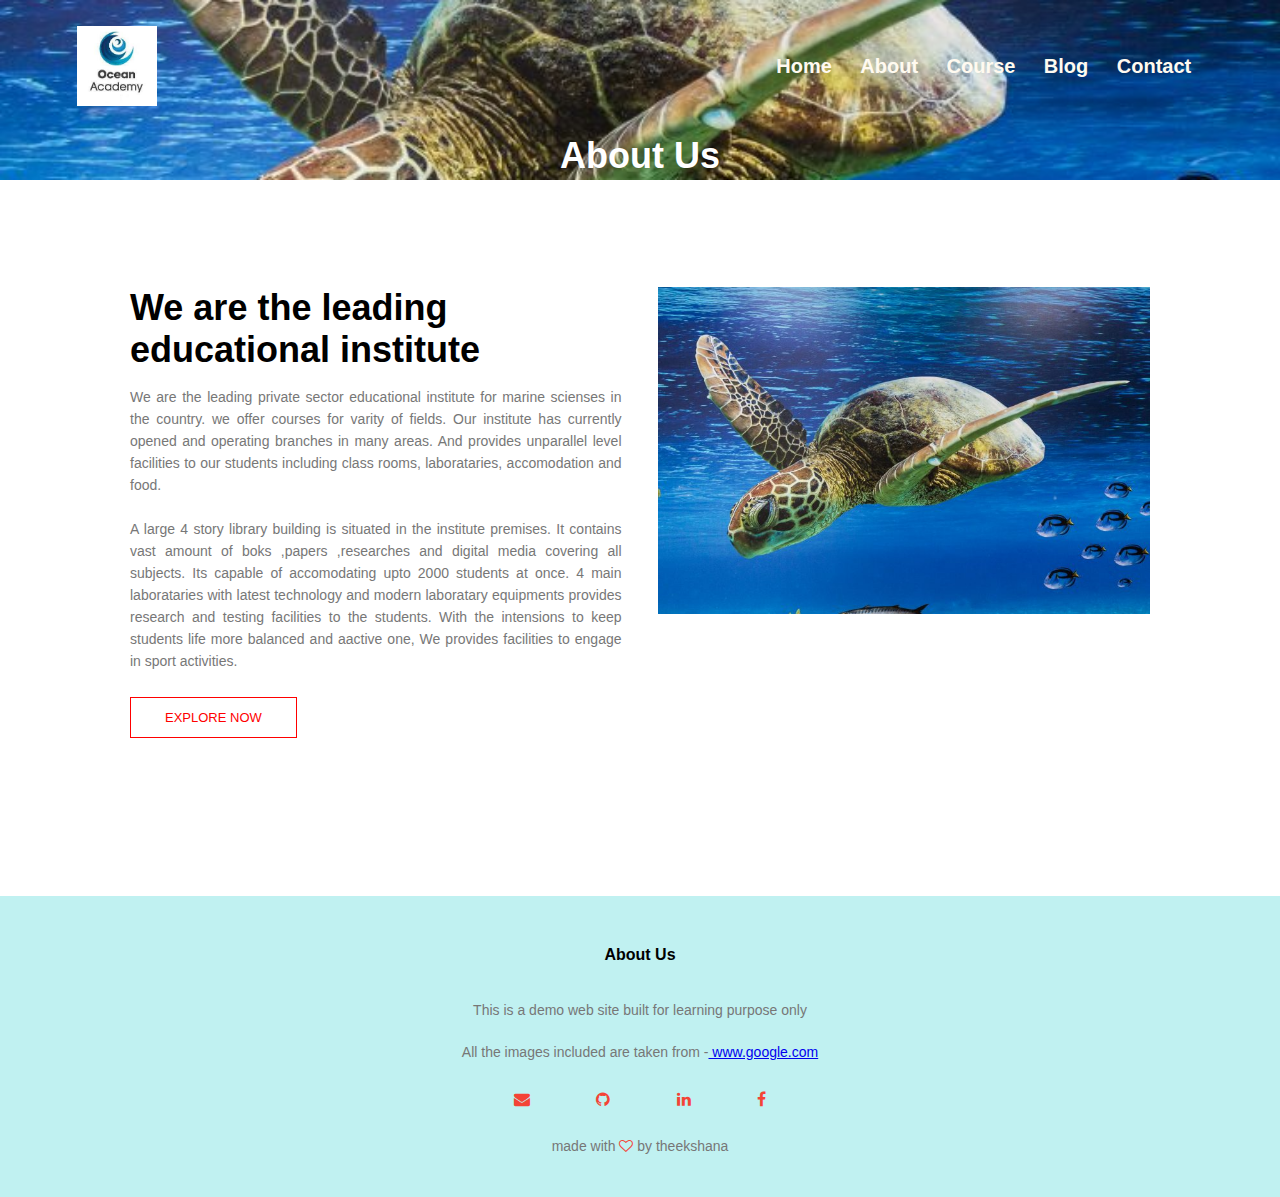
==== about.html @ 11829bfe "about us page" ====
<!DOCTYPE html>
<html lang="en">
<head>
    <meta charset="UTF-8">
    <meta http-equiv="X-UA-Compatible" content="IE=edge">
    <meta name="viewport" content="width=device-width, initial-scale=1.0">
    <title>About Us</title>
    <link rel="stylesheet" href="https://cdnjs.cloudflare.com/ajax/libs/font-awesome/4.7.0/css/font-awesome.min.css">
    <link rel="stylesheet" href="style.css">
    <script src="index.js"></script>

</head>
<body>   

    <section class="sub-header" style="background-image: url(images/about-header.jpg);">
        <nav>
            <a href="index.html"><img src="images/logo.jpg" alt="" srcset=""></a>
            <div class="nav-links" id="navLinks">
                <i class="fa fa-times" onclick="hideMenu()"></i>
                <ul>
                    <li><a href="index.html">Home</a></li>
                    <li><a href="about.html">About</a></li>
                    <li><a href="">Course</a></li>
                    <li><a href="">Blog</a></li>
                    <li><a href="">Contact</a></li>
                </ul>
            </div>
            <i class="fa fa-bars" onclick="showMenu()"></i>
        </nav>

    <h1>About Us</h1>
</section>     

<!-- --------about us content -->
<section class="about">
    <div class="row">
        <div class="about-col">
            <h1>We are the leading educational institute</h1>
            <p>
                We are the leading private sector educational institute for marine scienses in the country. we  offer courses for varity of fields. Our institute has currently opened and operating branches in many areas.
                And provides unparallel level facilities to our students including class rooms, laborataries, accomodation and food.
                <br> <br> A large 4 story library building is situated in the institute premises. It contains vast amount of boks ,papers ,researches and digital media covering all subjects. Its capable of accomodating upto 2000 students at once.
                4 main laborataries with latest technology and modern laboratary equipments provides research and testing facilities to the students.
                With the intensions to keep students life more balanced and aactive one, We provides facilities to engage in sport activities.

            </p>
            <a class="hero-btn about-btn" href="">EXPLORE NOW</a>
        </div>
        <div class="about-col">
                    <img src="images/about-content.jpg" alt="image">
        </div>
    </div>
</section>



<!-- --------footer -->

<section class="footer">
    <h4>About Us</h4>
    <p>This is a demo web site built for learning purpose only</p>
    <p>All the images included are taken from -<a href="http://www.google.com"> www.google.com</a></p>
    
    <div class="icons">
        <a href="https://theekshanamadumal@gmail.com" target="_blank"><i class="fa fa-envelope"></i></a>
        <a href="https://github.com/theekshanamadumal" target="_blank"><i class="fa fa-github"></i></a>
        <a href="https://www.linkedin.com/in/theekshana-madumal-047261177" target="_blank"><i class="fa fa-linkedin"></i></a>
        <a href="https://www.facebook.com/theekshana.madumal" target="_blank"><i class="fa fa-facebook"></i></a>
    </div>

    <p>made with <i class="fa fa-heart-o"></i> by theekshana</p>
</section>

<!-- ----js for toggle navbar------  -->
    <script>
        var navLinks=document.getElementById("navLinks")   ;
        function showMenu() {
            navLinks.style.right="0"
        }
        function hideMenu() {
            navLinks.style.right="-200px"
        }
    </script>
</body>
</html>
---- style.css ----
*{
    margin: 0;
    padding: 0;
    font-family: Arial, Helvetica, sans-serif;
}

.header{
    min-height: 100vh;
    width: 100%;
    background-image: linear-gradient(rgba(4,9,30,0.7),rgba(4,9,30,0.7));
    background-position: center;
    background-size: cover;
    position: relative;

}

nav img{
    width: 80px;
    height: 80px;
}

nav{
    display: flex;
    padding: 2% 6%;
    justify-content: space-between;
    align-items: center;
}


.nav-links ul li {
    list-style: none;
    display: inline-block;
    padding: 8px 12px;
    position: relative;
}

.nav-links ul li a {
    color:floralwhite;
    text-decoration:none;
    font-size: 20px;
    font-weight: 600;
   
}

.nav-links ul li::after {
    content: '';
    width: 0%;
    height: 3px;
    background: #8b170d;
    display: block;
    margin: auto;
    transition: 0.5s;
    
}

.nav-links ul li:hover::after {
    width: 100%;
    
}

.text-box{
    width: 95%;
    color: azure;
    position: absolute;
    top: 50%;
    bottom: 50%;
    transform: translate(0%,0%);
    text-align:center;

}

.text-box h1{
    font-size: 62px;
}

.text-box p{
    margin: 10px 0 40px;
    font-size: 14px;
    color: #fff;
}

.hero-btn{
    display: inline-block;
    text-decoration: none;
    color: #fff;
    border: 1px solid #fff;
    padding: 12px 34px;
    font-size: 13px;
    background: transparent;
    position: relative;
    cursor: pointer;

}

.hero-btn:hover{
    border: 1px solid #791007;
    background-color:  #791007;
    transition: 1s;
}

nav .fa{
    display:none;
}

@media (max-width:700px) {
    .text-box h1{
        font-size: 20px;
    }
    .nav-links ul li{
        display: block;
    }

    .nav-links{
        position: absolute;
        background: crimson;
        height: 100vh;
        width: 200px;
        top : 0 ;
        right: -200px ;
        text-align: left;
        z-index: 2;
        transition: 1s;
        
    }

    nav .fa{
        display: block;
        color: #fff;
        margin: 10px;
        font-size: 22px;
        cursor: pointer;
    }

    .nav-links ul{
        padding: 30px;
    }


}


/* course section */

.course{
    width: 80%;
    margin: auto;
    text-align: center;
    padding-top: 100px;
}

h1{
    font-size: 36px;
    font-weight: 600;
}

p{
    color: #777;
    font-size: 14px;
    font-weight: 300;
    line-height: 22px;
    padding: 10px;
}

.row{
    margin-top: 5%;
    display: flex;
    justify-content: space-between;
}

.course-col{
    flex-basis: 31%;
    background: #fff3f3;
    border-radius: 10px;
    margin-bottom: 5%;
    padding: 20px 12px;
    box-sizing: border-box;
}

h3{
    text-align: center;
    font-weight: 600;
    margin: 10px 0;
}

.course-col:hover{
    box-shadow: 0 0 20px 0 rgba(0,0, 0, .2);
}

@media (max-width:900px) {
    .row{
        flex-direction: column;
    }
}



/*  campus */

.campus{
    width: 80%;
    margin: auto;
    text-align: center;
    padding-top: 50px;
}

.campus-col{
    flex-basis: 31%;
    border-radius: 10px;
    margin-bottom: 30px;
    position: relative;
    overflow: hidden;
    height: 70vh;
}

.layer h3{
    color: rgb(231, 222, 222);
    width: 100%;
    font-weight: 500;
    font-size: 26px;
    bottom: 0;
    left: 50%;
    transform: translateX(-50%);
    position: absolute;
    opacity: 0;
    transition: .5s;
}
.campus-col img{
    width: 100%;
    height: 100%;
    display: block;
}

.layer{
    background:transparent;
    height: 100%;
    width: 100% ;
    position: absolute;
    top: 0;
    left: 0;
    
}

.layer:hover{
    background: rgba(226,0,0,0.7);
 
    
}

.layer:hover h3{
    bottom: 49%;
    opacity: 1;
}

@media (max-width:900px) {
    .campus-col{
       max-height: 40vh;
    }
}


/* facilities */
.facilities{
    width: 80%;
    margin: auto;
    text-align: center;
    padding-top: 100px;
}

.facilities-col{
    flex-basis: 31%;
    text-align: left;
    margin-bottom: 10%;
    border-radius: 10px;
}

.facilities-col img{
    width: 100%;
    height: 70%;
    border-radius: 10px;
}

.facilities-col p{
    padding: 0;
}

.facilities-col h3{
    margin-top: 16px;
    margin-bottom: 15px;
    text-align: left;
}

/* --testimonials */

.testimonials{
    width: 80%;
    margin: auto;
    text-align: center;
    padding:100px 0 ;
}

.testimonials-col{
    flex-basis: 44%;
    border-radius: 10px;
    margin-bottom: 5%;
    margin-right: 1%;
    margin-left: 1%;
    text-align: left;
    background: #fff3f3;
    padding: 25px;
    cursor: pointer;
    display: flex;
    
}

.testimonials-col img{
    height: 80px;
    margin-left: 5px;
    margin-right: 30px;
    border-radius: 50%;
}

.testimonials-col p{
    padding: 0%;
}

.testimonials-col h3{
    margin-top: 15px;
    text-align: left;
}

.testimonials-col .fa{
    color: #f44336;
}

.icons .fa{
    color: #f44336;
    margin: 0 13px;
    cursor: pointer;
    padding: 18px;
}

.fa-heart-o{
    color: #f44336;

}

@media (max-width:900px){
    h1{
        font-size: 20px;
    }

    .testimonials-col img{
        height: 45px;
        margin-left: 0px;
        margin-right: 15px;
    
    }
}


/* call to action */

.cta{
    margin: 100px    auto;
    width: 80%;
    
    background-position: center;
    background-size:cover ;
    border-radius: 10px;
    text-align: center;
    padding: 100px 0 ;
   
}
 
.cta h1{
    color: #fff;
    margin-bottom: 40px;
}



/* footer */
.footer{
    width: 100%;
    text-align: center;
    padding:30px 0 ;
    background-color:rgb(192, 241, 241);
}

.footer h4{
    margin-bottom: 25px;
    margin-top: 20px;
    font-weight: 600;
}

/* ------------------about page----- */
.sub-header{
    min-height: 20vh;
    width: 100%;
    background-image: linear-gradient(rgba(4,9,30,0.7),rgba(4,9,30,0.7));
    background-position: center;
    background-size:cover;
    position: relative;
    color: #fff;
    text-align: center;

}


.about{
    width: 80%;
    margin: auto;
    padding-top: 2%;
    padding-bottom: 10%;
}

.about-col{
    flex-basis: 48%;
    padding: 30px 2px;
     
}

.about-col img{
    width: 100%;
   
}

.about-col h1{
    padding-top: 0;
}

.about-col p{
    padding: 15px 0 25px ;
    text-align: justify;
}

.about-btn{
    color: red;
    border: 1px solid red;
}

.about-btn:hover{
    color: white;
}
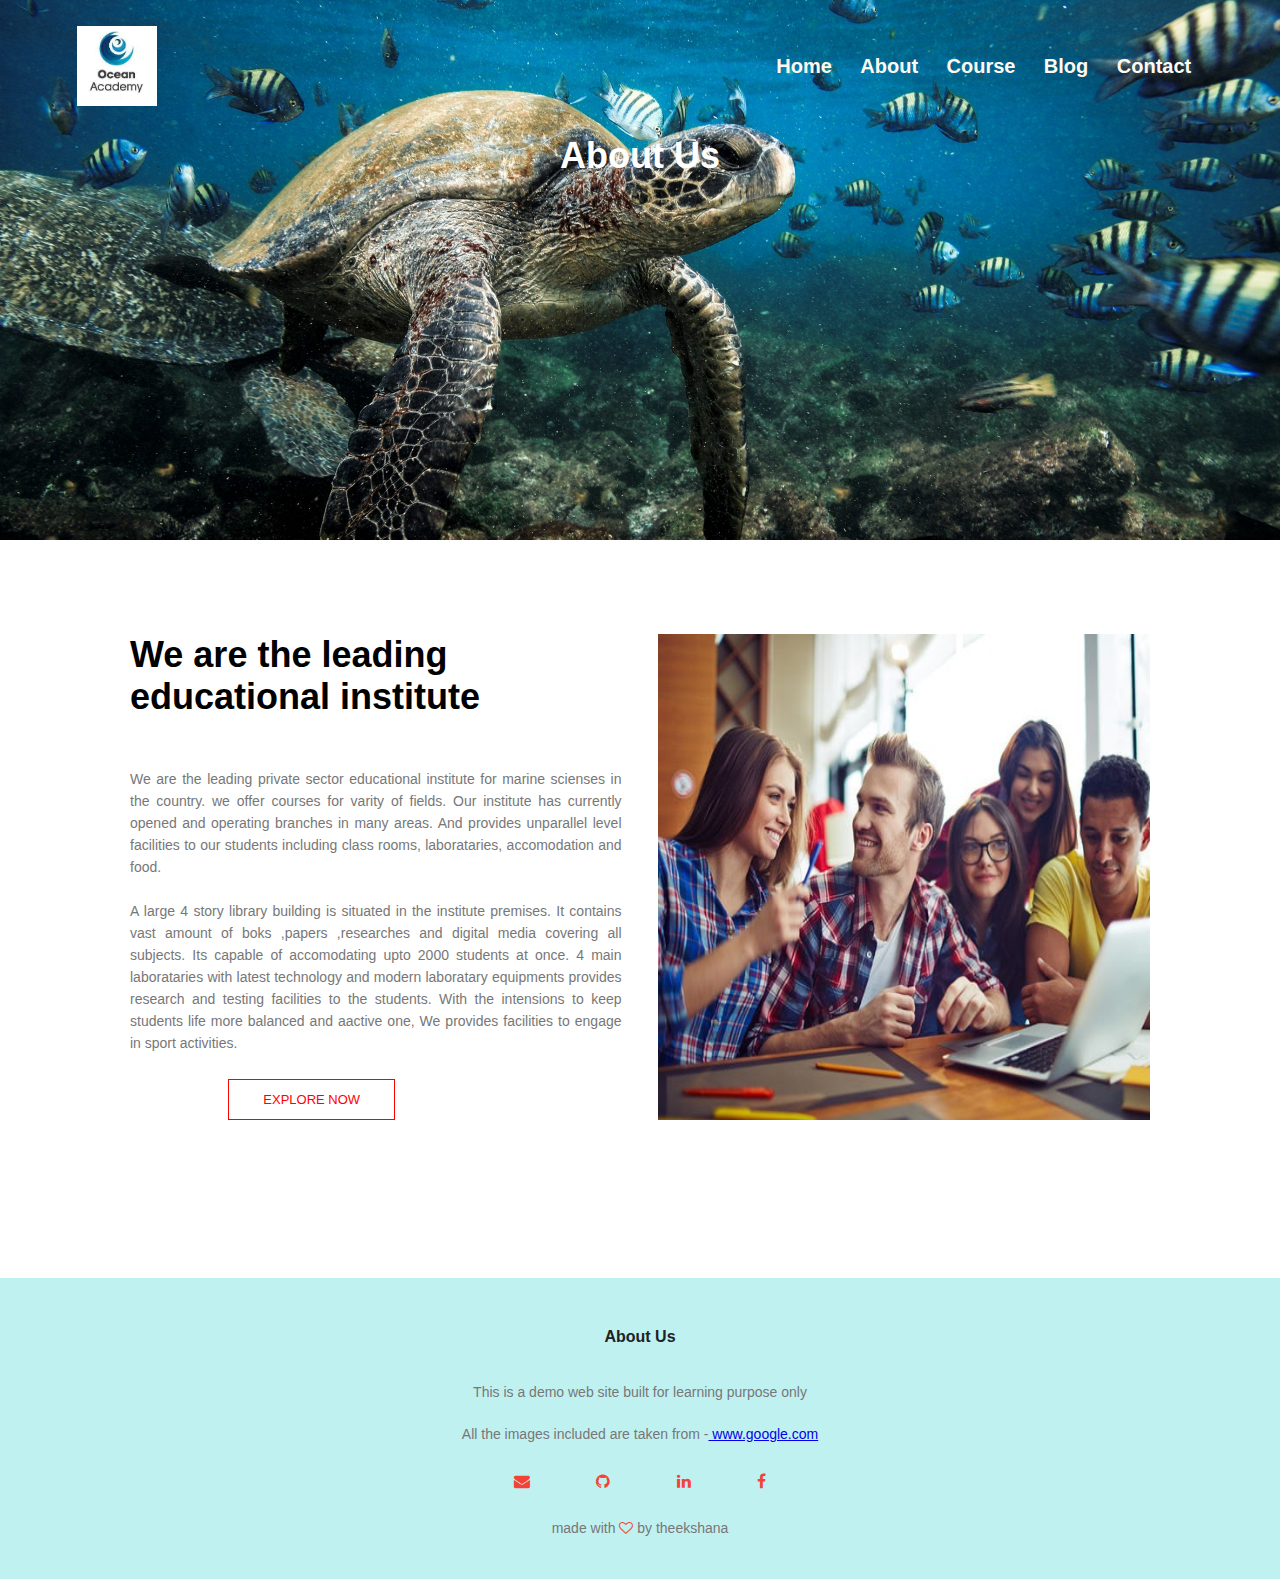
==== commit 38cd37f6: "images change" ====
--- a/about.html
+++ b/about.html
@@ -6,23 +6,23 @@
     <meta name="viewport" content="width=device-width, initial-scale=1.0">
     <title>About Us</title>
     <link rel="stylesheet" href="https://cdnjs.cloudflare.com/ajax/libs/font-awesome/4.7.0/css/font-awesome.min.css">
-    <link rel="stylesheet" href="style.css">
-    <script src="index.js"></script>
+    <link rel="stylesheet" href="./style.css">
+    
 
 </head>
 <body>   
 
-    <section class="sub-header" style="background-image: url(images/about-header.jpg);">
+    <section class="sub-header" style="background-image: url(images/main-header.jpg);">
         <nav>
             <a href="index.html"><img src="images/logo.jpg" alt="" srcset=""></a>
             <div class="nav-links" id="navLinks">
                 <i class="fa fa-times" onclick="hideMenu()"></i>
                 <ul>
-                    <li><a href="index.html">Home</a></li>
-                    <li><a href="about.html">About</a></li>
-                    <li><a href="">Course</a></li>
-                    <li><a href="">Blog</a></li>
-                    <li><a href="">Contact</a></li>
+                    <li><a href="./index.html">Home</a></li>
+                    <li><a href="./about.html">About</a></li>
+                    <li><a href="./course.html">Course</a></li>
+                    <li><a href="./blog.html">Blog</a></li>
+                    <li><a href="./contact.html">Contact</a></li>
                 </ul>
             </div>
             <i class="fa fa-bars" onclick="showMenu()"></i>
--- a/style.css
+++ b/style.css
@@ -395,10 +395,10 @@
 
 /* ------------------about page----- */
 .sub-header{
-    min-height: 20vh;
+    min-height: 60vh;
     width: 100%;
     background-image: linear-gradient(rgba(4,9,30,0.7),rgba(4,9,30,0.7));
-    background-position: center;
+    background-position: left;
     background-size:cover;
     position: relative;
     color: #fff;
@@ -410,7 +410,7 @@
 .about{
     width: 80%;
     margin: auto;
-    padding-top: 2%;
+    padding-top: 1%;
     padding-bottom: 10%;
 }
 
@@ -422,6 +422,7 @@
 
 .about-col img{
     width: 100%;
+    min-height: 100%;
    
 }
 
@@ -430,15 +431,106 @@
 }
 
 .about-col p{
-    padding: 15px 0 25px ;
+    padding: 50px 0 25px ;
     text-align: justify;
 }
 
 .about-btn{
     color: red;
     border: 1px solid red;
+    margin-left: 20%;
 }
 
 .about-btn:hover{
     color: white;
-}+}
+
+@media (max-width:900px){
+    .sub-header{
+        min-height: 30vh;
+    }
+   .sub-header h1{
+    text-align: center;
+   }
+}
+
+
+
+/* blog page cntent */
+
+.blog-content{
+    width: 80%;
+    margin: auto;
+    padding: 60px 0;
+}
+
+.blog-left{
+    flex-basis: 65%;
+    /* overflow: hidden; */
+}
+.blog-left img{
+    width: 100%;
+}
+.blog-left h2,h4{
+    color: #222;
+    font-weight: 600;
+    margin: 30px 0;
+}
+.blog-left p{
+    color: #999;
+    padding: 0 ;
+    text-align: justify;
+}
+.blog-right{
+    flex-basis: 32%;
+    font-size: 14px;}
+
+.blog-right h3{
+    background: #f44336;
+    color: #fff;
+    padding: 7px 0;
+    font-size: 16px;
+    margin-bottom: 20px;
+}
+
+.blog-right div{
+    display: flex;
+    align-items: center;
+    justify-content: space-between;
+    color: #555;
+    padding: 12px;
+    box-sizing: border-box;
+}
+
+
+.comment-box{
+    border: 1px solid #ccc;
+    margin: 60px 0;
+    padding: 10px 20px;
+
+}
+
+.comment-box h3{
+    text-align: left;
+}
+
+.comment-form input, textarea{
+    width: 100%;
+    padding: 10px;
+    margin: 15px 0;
+    box-sizing: border-box;
+    border: none; 
+    outline: none;
+    background: #f0f0f0;
+}
+
+.comment-box button{
+    margin: 10px 0;
+ }
+
+
+ @media(max-width: 1000px){
+     .sub-header h1{
+        font-size: 24px;     
+     }
+ }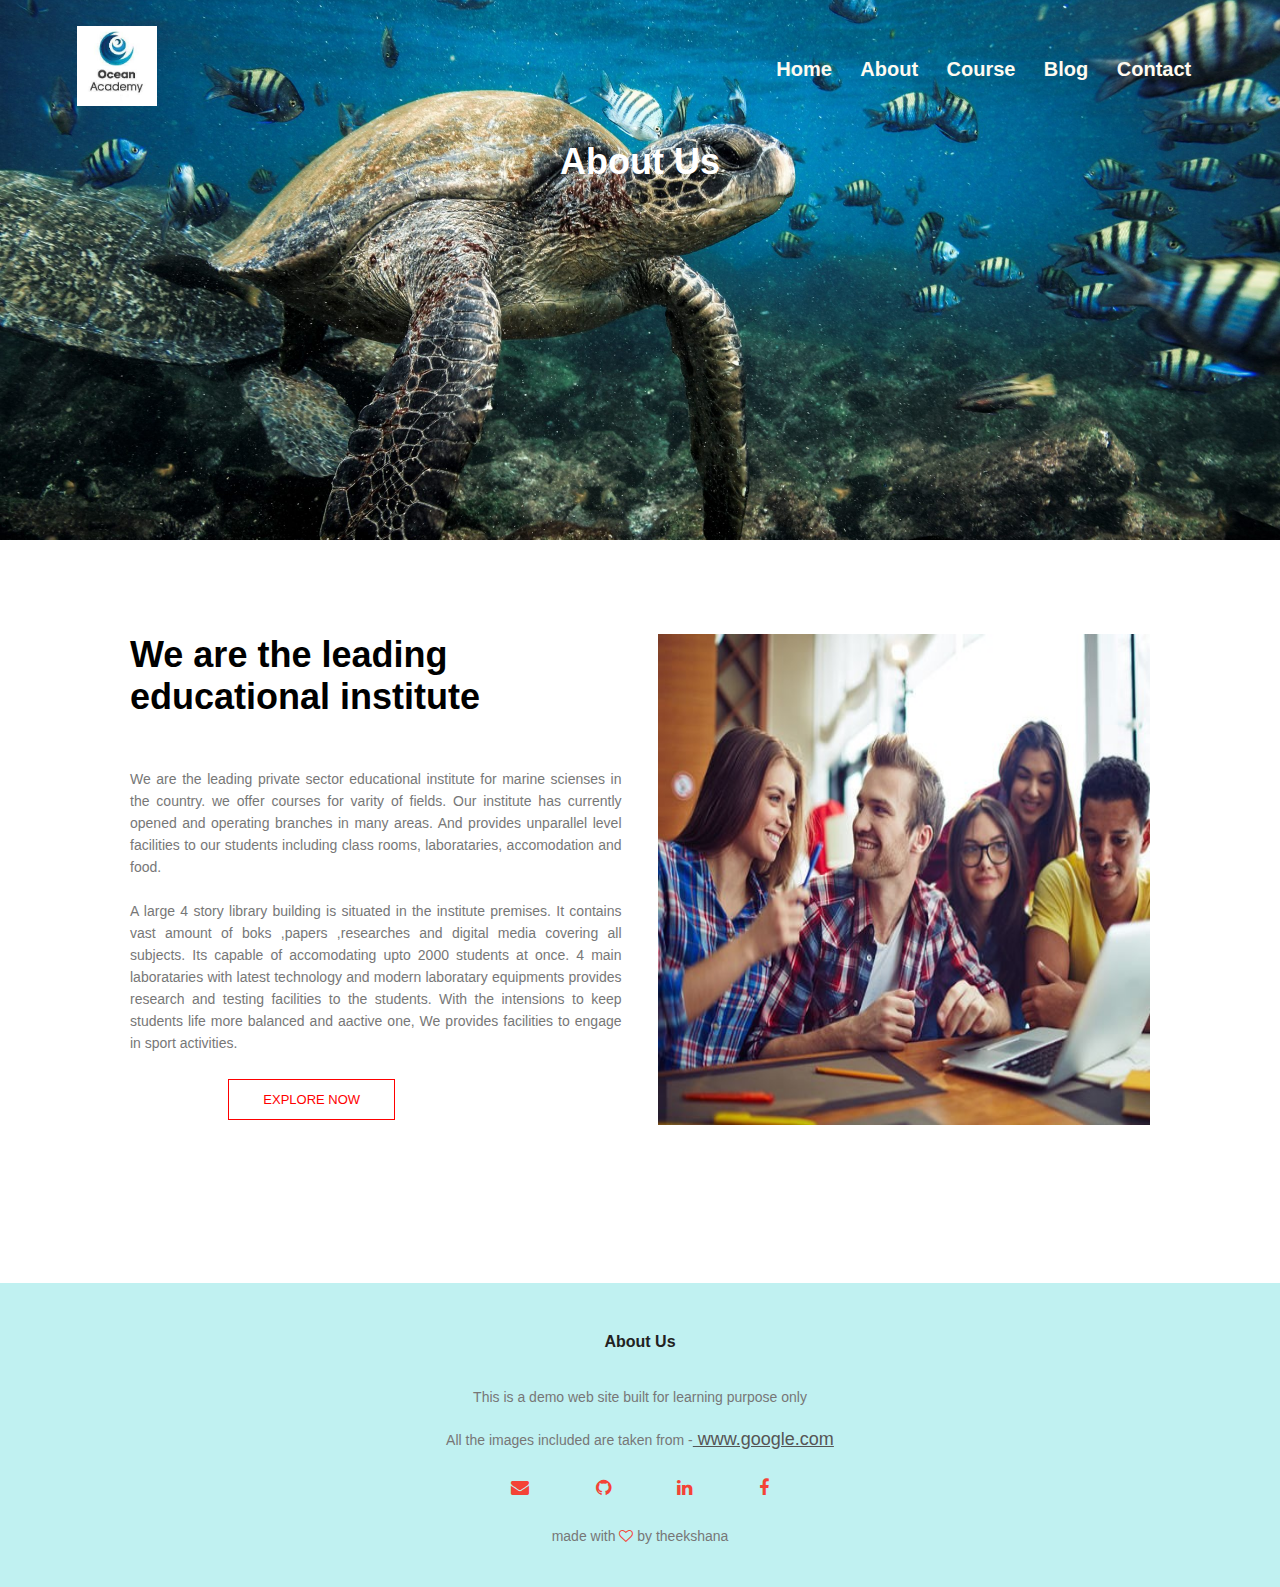
==== commit ef559f55: "email f" ====
--- a/about.html
+++ b/about.html
@@ -44,7 +44,7 @@
                 With the intensions to keep students life more balanced and aactive one, We provides facilities to engage in sport activities.
 
             </p>
-            <a class="hero-btn about-btn" href="">EXPLORE NOW</a>
+            <a class="hero-btn about-btn" href="./blog.html">EXPLORE NOW</a>
         </div>
         <div class="about-col">
                     <img src="images/about-content.jpg" alt="image">
--- a/style.css
+++ b/style.css
@@ -111,7 +111,7 @@
     }
 
     .nav-links{
-        position: absolute;
+        position: fixed; 
         background: crimson;
         height: 100vh;
         width: 200px;
@@ -127,7 +127,7 @@
         display: block;
         color: #fff;
         margin: 10px;
-        font-size: 22px;
+        font-size: 28px;
         cursor: pointer;
     }
 
@@ -321,6 +321,7 @@
 
 .testimonials-col p{
     padding: 0%;
+    text-align: justify;
 }
 
 .testimonials-col h3{
@@ -514,7 +515,7 @@
     text-align: left;
 }
 
-.comment-form input, textarea{
+.comment-form input,.comment-box textarea{
     width: 100%;
     padding: 10px;
     margin: 15px 0;
@@ -533,4 +534,61 @@
      .sub-header h1{
         font-size: 24px;     
      }
+ }
+
+
+
+ /* contact us page */
+
+ .location{
+     width: 80%;
+     margin: auto;
+     padding: 80px 0;
+ }  
+
+ .location iframe{
+     width: 100%;
+ }
+
+ .contact-us{
+     width: 80%;
+     margin: auto;
+ }
+
+ .contact-col{
+     flex-basis: 47%;
+     margin-bottom: 70px;
+ }
+
+ .contact-col div{
+     display: flex;
+     align-items: center;
+     margin-bottom: 60px;
+ }
+
+ .contact-col div .fa{
+     font-size: 26px;
+     color: #f44336;
+     margin: 10px;
+     margin-right: 30px;
+ }
+
+ .contact-col div p{
+     padding: 0;
+ }
+
+ .contact-col div h5,a{
+     font-size: 18px;
+     margin-bottom: 5px;
+     color: #555;
+     font-weight: 400;
+ }
+
+ .contact-col input ,.contact-col textarea{
+     width: 100%;
+     border: 1px solid#ccc;
+     padding: 15px;
+     margin-bottom: 17px;
+     outline: none;
+     box-sizing: border-box;
  }